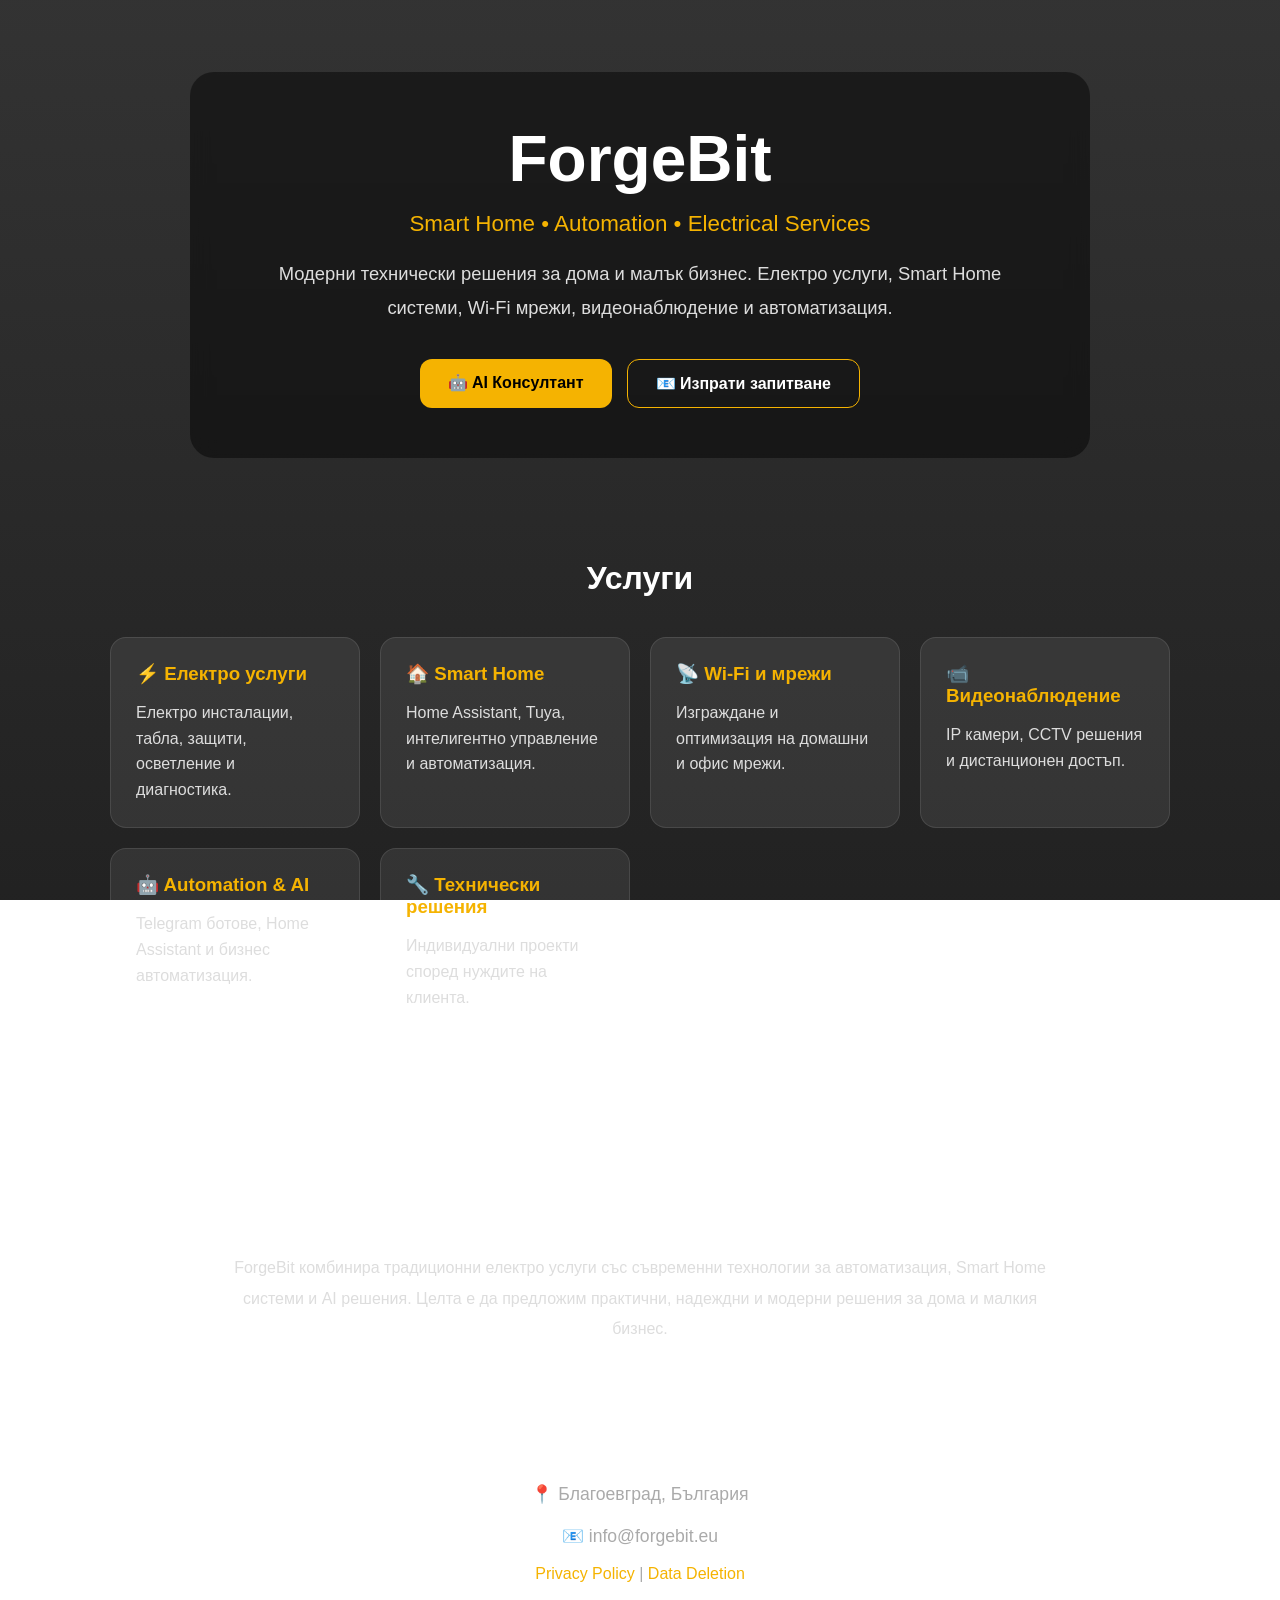
==== index.html @ eea0e87c "Update index.html" ====
<!DOCTYPE html>
<html lang="bg">
<head>
<meta charset="UTF-8">
<meta name="viewport" content="width=device-width, initial-scale=1.0">

<title>ForgeBit - Smart Home, Automation & Electrical Services</title>

<meta name="description" content="Електро услуги, Smart Home, Wi-Fi мрежи, видеонаблюдение и автоматизация в Благоевград и региона.">

<style>

*{
    margin:0;
    padding:0;
    box-sizing:border-box;
}

body{
    font-family:-apple-system,BlinkMacSystemFont,"Segoe UI",Roboto,sans-serif;
    background:
        linear-gradient(
            rgba(15,15,15,0.85),
            rgba(15,15,15,0.92)
        ),
        url("https://images.unsplash.com/photo-1558002038-1055907df827?q=80&w=1600");
    background-size:cover;
    background-position:center;
    background-attachment:fixed;
    color:white;
}

.container{
    max-width:1100px;
    margin:0 auto;
    padding:40px 20px;
}

.hero{
    min-height:50vh;
    display:flex;
    align-items:center;
    justify-content:center;
    text-align:center;
}

.hero-box{
    background:rgba(0,0,0,0.45);
    backdrop-filter:blur(10px);
    padding:50px;
    border-radius:24px;
    max-width:900px;
}

h1{
    font-size:4rem;
    margin-bottom:15px;
}

.subtitle{
    font-size:1.4rem;
    color:#f5b301;
    margin-bottom:20px;
}

.description{
    font-size:1.15rem;
    color:#ddd;
    line-height:1.8;
}

.buttons{
    margin-top:35px;
    display:flex;
    justify-content:center;
    gap:15px;
    flex-wrap:wrap;
}

.btn{
    text-decoration:none;
    padding:14px 28px;
    border-radius:12px;
    font-weight:600;
    transition:0.3s;
}

.btn-primary{
    background:#f5b301;
    color:black;
}

.btn-primary:hover{
    transform:translateY(-2px);
}

.btn-secondary{
    border:1px solid #f5b301;
    color:white;
}

.btn-secondary:hover{
    background:#f5b301;
    color:black;
}

.section{
    padding:70px 0;
}

.section-title{
    text-align:center;
    font-size:2rem;
    margin-bottom:40px;
}

.services-grid{
    display:grid;
    grid-template-columns:repeat(auto-fit,minmax(250px,1fr));
    gap:20px;
}

.card{
    background:rgba(255,255,255,0.08);
    border:1px solid rgba(255,255,255,0.1);
    border-radius:16px;
    padding:25px;
}

.card h3{
    color:#f5b301;
    margin-bottom:15px;
}

.card p{
    color:#ddd;
    line-height:1.6;
}

.about{
    text-align:center;
    max-width:850px;
    margin:auto;
    line-height:1.9;
    color:#ddd;
}

.footer{
    text-align:center;
    padding:50px 0;
    color:#aaa;
}

.footer a{
    color:#f5b301;
    text-decoration:none;
}

.contact{
    font-size:1.1rem;
    margin-top:20px;
}

@media(max-width:768px){

    h1{
        font-size:2.5rem;
    }

    .hero-box{
        padding:30px;
    }

    .subtitle{
        font-size:1.1rem;
    }

}

</style>

</head>
<body>

<div class="container">

    <section class="hero">

        <div class="hero-box">

            <h1>ForgeBit</h1>

            <div class="subtitle">
                Smart Home • Automation • Electrical Services
            </div>

            <div class="description">
                Модерни технически решения за дома и малък бизнес.
                Електро услуги, Smart Home системи, Wi-Fi мрежи,
                видеонаблюдение и автоматизация.
            </div>

            <div class="buttons">

                <a
                    class="btn btn-primary"
                    href="https://t.me/ForgeBitAssistantBot"
                    target="_blank">
                    🤖 AI Консултант
                </a>

                <a
                    class="btn btn-secondary"
                    href="mailto:info@forgebit.eu">
                    📧 Изпрати запитване
                </a>

            </div>

        </div>

    </section>

    <section class="section">

        <h2 class="section-title">Услуги</h2>

        <div class="services-grid">

            <div class="card">
                <h3>⚡ Електро услуги</h3>
                <p>
                    Електро инсталации, табла,
                    защити, осветление и диагностика.
                </p>
            </div>

            <div class="card">
                <h3>🏠 Smart Home</h3>
                <p>
                    Home Assistant, Tuya,
                    интелигентно управление и автоматизация.
                </p>
            </div>

            <div class="card">
                <h3>📡 Wi-Fi и мрежи</h3>
                <p>
                    Изграждане и оптимизация
                    на домашни и офис мрежи.
                </p>
            </div>

            <div class="card">
                <h3>📹 Видеонаблюдение</h3>
                <p>
                    IP камери, CCTV решения
                    и дистанционен достъп.
                </p>
            </div>

            <div class="card">
                <h3>🤖 Automation & AI</h3>
                <p>
                    Telegram ботове,
                    Home Assistant и бизнес автоматизация.
                </p>
            </div>

            <div class="card">
                <h3>🔧 Технически решения</h3>
                <p>
                    Индивидуални проекти
                    според нуждите на клиента.
                </p>
            </div>

        </div>

    </section>

    <section class="section">

        <h2 class="section-title">За ForgeBit</h2>

        <div class="about">

            ForgeBit комбинира традиционни електро услуги
            със съвременни технологии за автоматизация,
            Smart Home системи и AI решения.

            Целта е да предложим практични,
            надеждни и модерни решения
            за дома и малкия бизнес.

        </div>

    </section>

    <div class="footer">

        <div class="contact">
            📍 Благоевград, България
            <br><br>
            📧 info@forgebit.eu
        </div>

        <br>

        <a href="privacy-policy.html">Privacy Policy</a>
        |
        <a href="data-deletion.html">Data Deletion</a>

    </div>

</div>

</body>
</html>
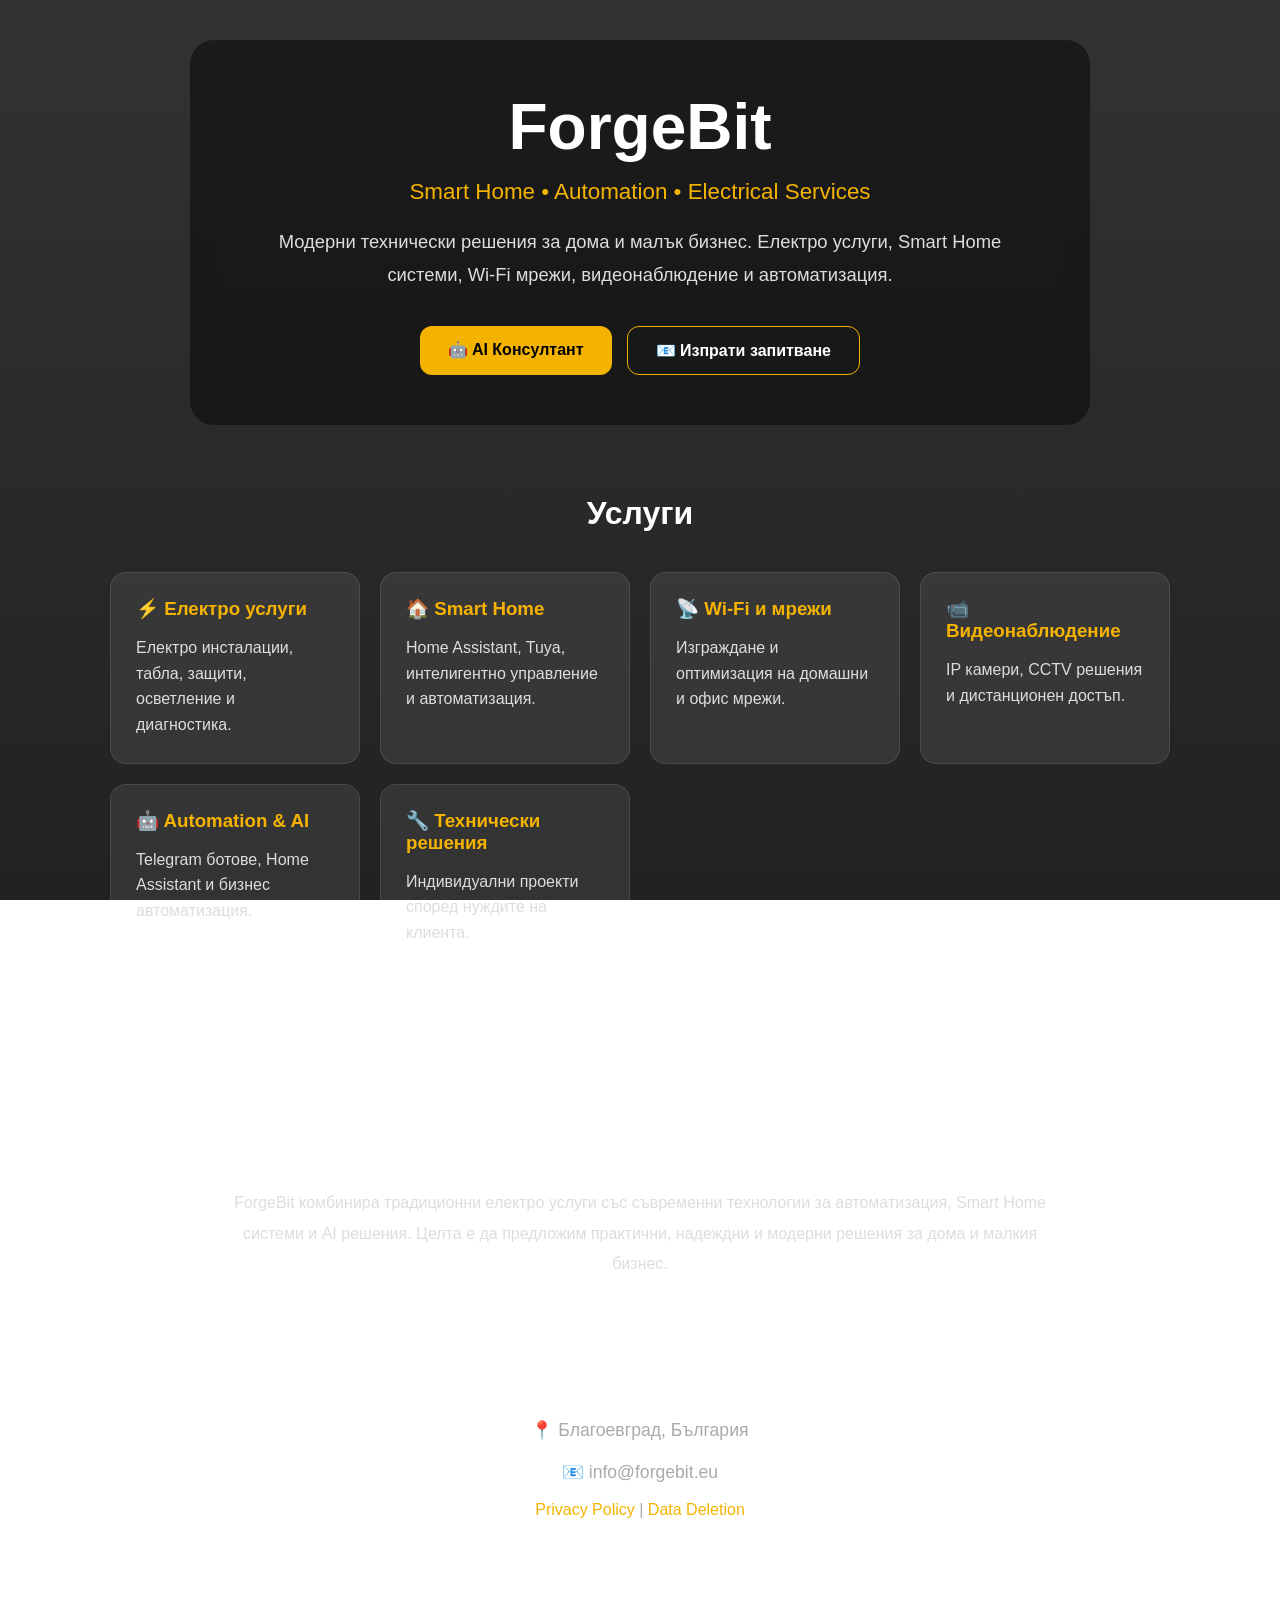
==== commit d718e89b: "Update index.html" ====
--- a/index.html
+++ b/index.html
@@ -37,7 +37,7 @@
 }
 
 .hero{
-    min-height:50vh;
+    min-height:40vh;
     display:flex;
     align-items:center;
     justify-content:center;
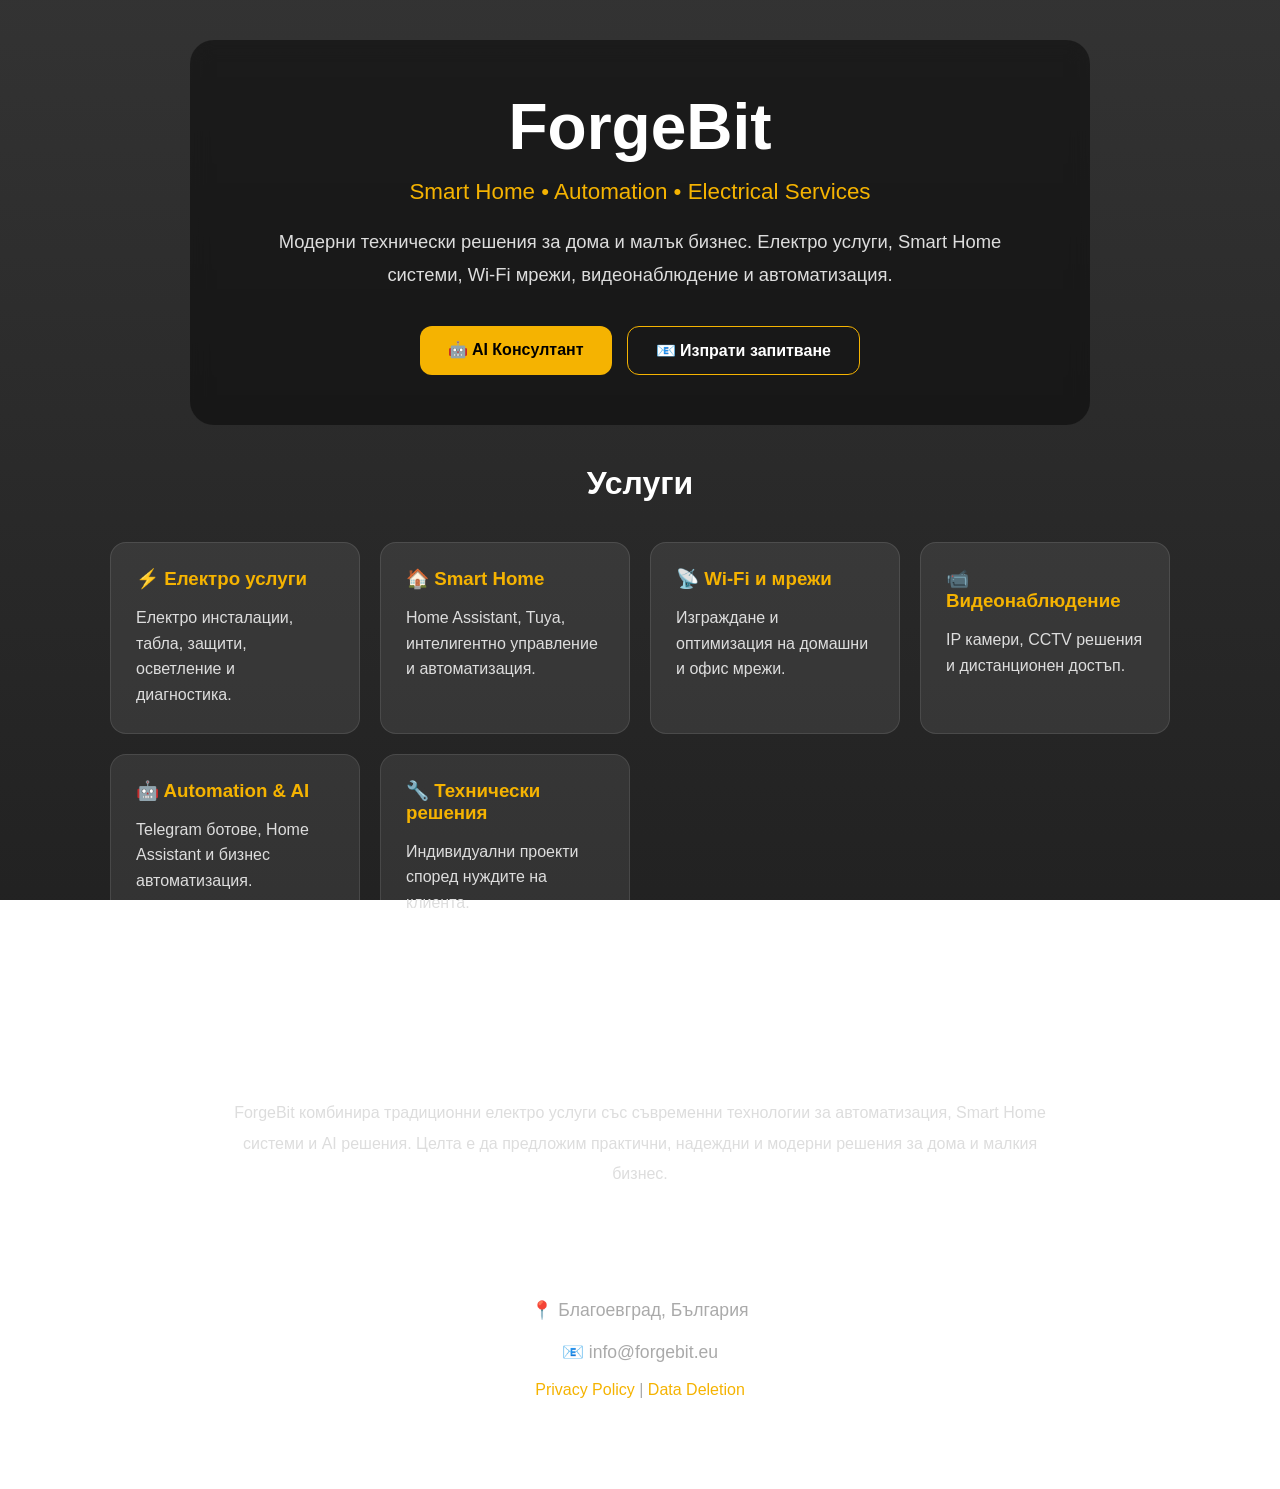
==== commit 5b0268a6: "Update index.html" ====
--- a/index.html
+++ b/index.html
@@ -105,7 +105,7 @@
 }
 
 .section{
-    padding:70px 0;
+    padding:40px 0;
 }
 
 .section-title{
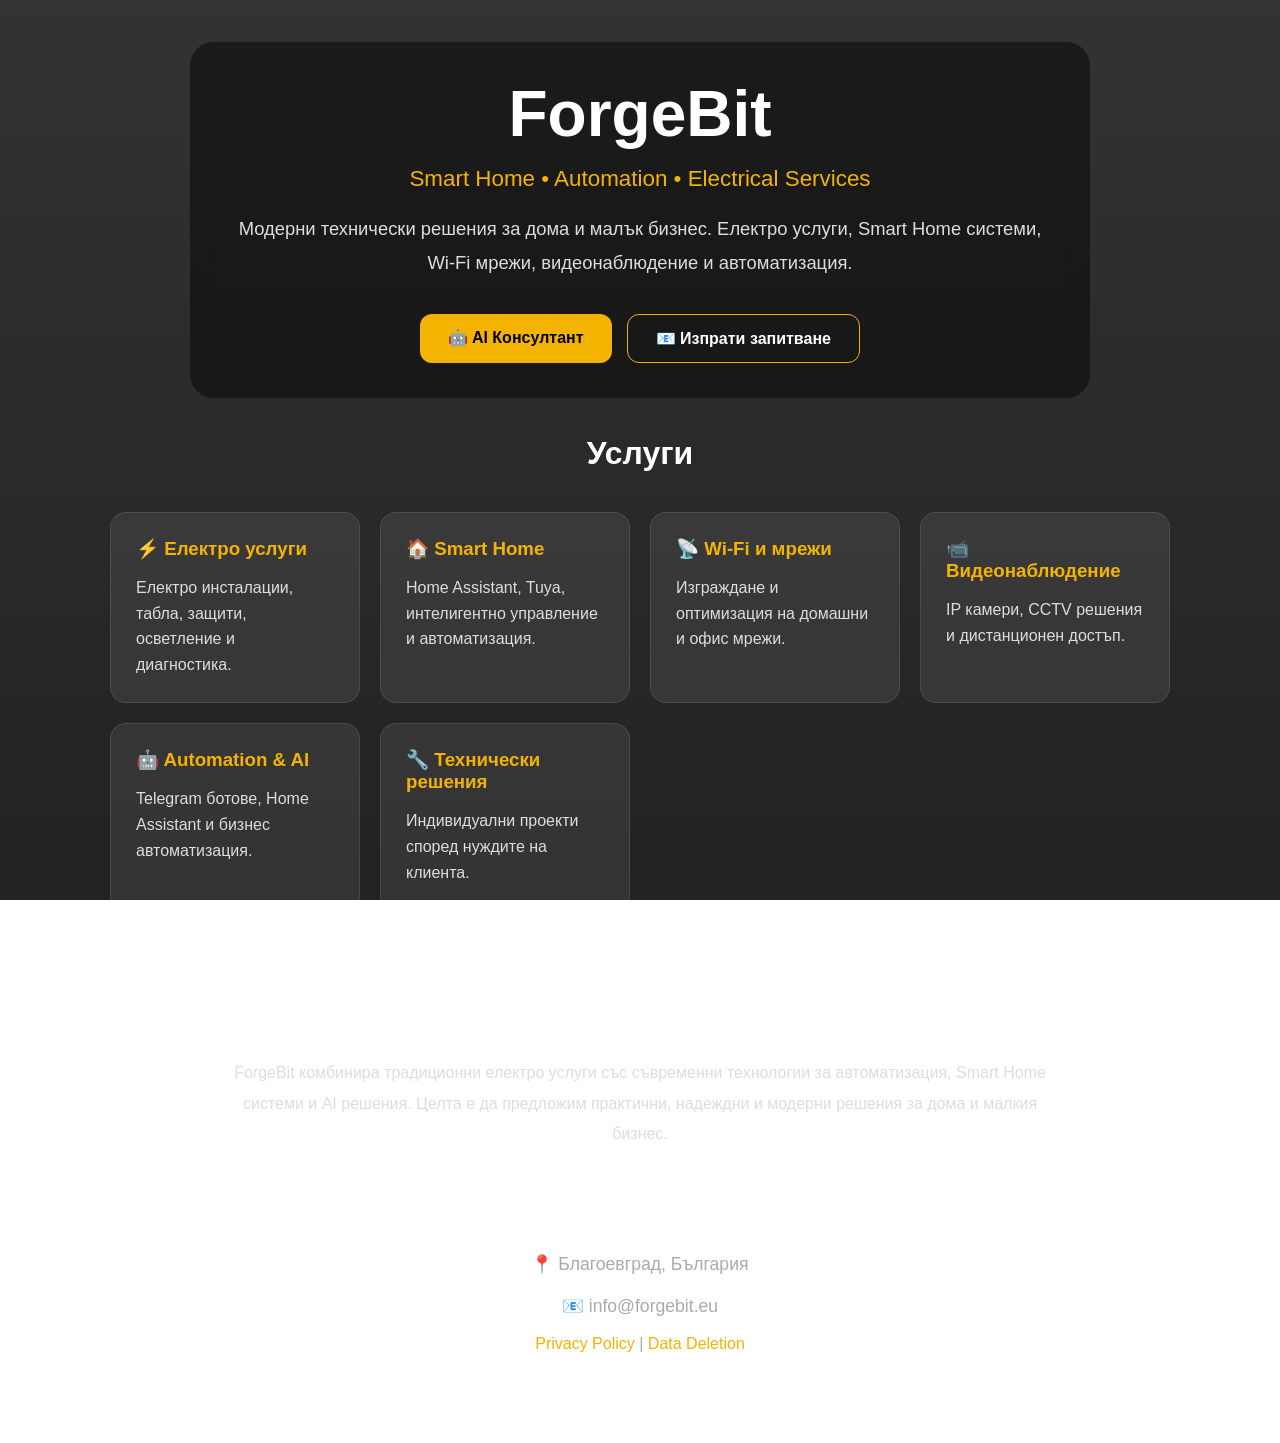
==== commit 3b53c142: "Update index.html" ====
--- a/index.html
+++ b/index.html
@@ -47,7 +47,7 @@
 .hero-box{
     background:rgba(0,0,0,0.45);
     backdrop-filter:blur(10px);
-    padding:50px;
+    padding:35px;
     border-radius:24px;
     max-width:900px;
 }
@@ -105,7 +105,7 @@
 }
 
 .section{
-    padding:40px 0;
+    padding:35px 0;
 }
 
 .section-title{
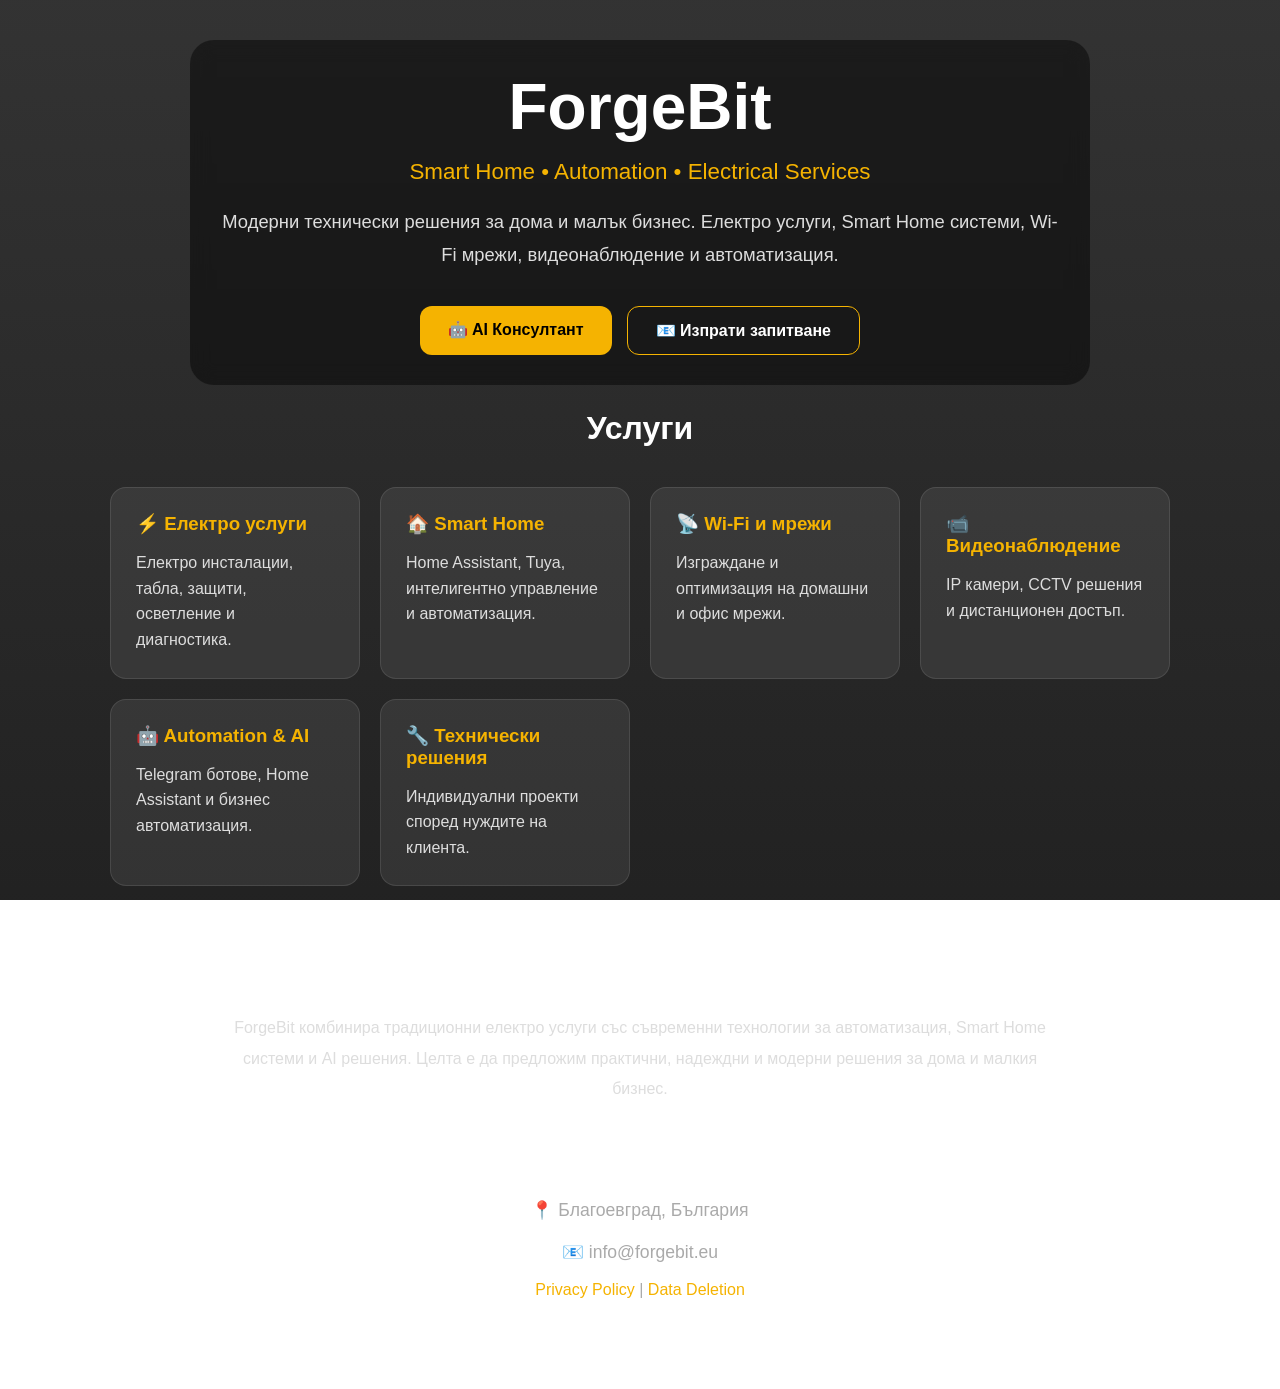
==== commit ceee5778: "Update index.html" ====
--- a/index.html
+++ b/index.html
@@ -37,7 +37,7 @@
 }
 
 .hero{
-    min-height:40vh;
+    min-height:35vh;
     display:flex;
     align-items:center;
     justify-content:center;
@@ -47,7 +47,7 @@
 .hero-box{
     background:rgba(0,0,0,0.45);
     backdrop-filter:blur(10px);
-    padding:35px;
+    padding:30px;
     border-radius:24px;
     max-width:900px;
 }
@@ -105,7 +105,7 @@
 }
 
 .section{
-    padding:35px 0;
+    padding:25px 0;
 }
 
 .section-title{
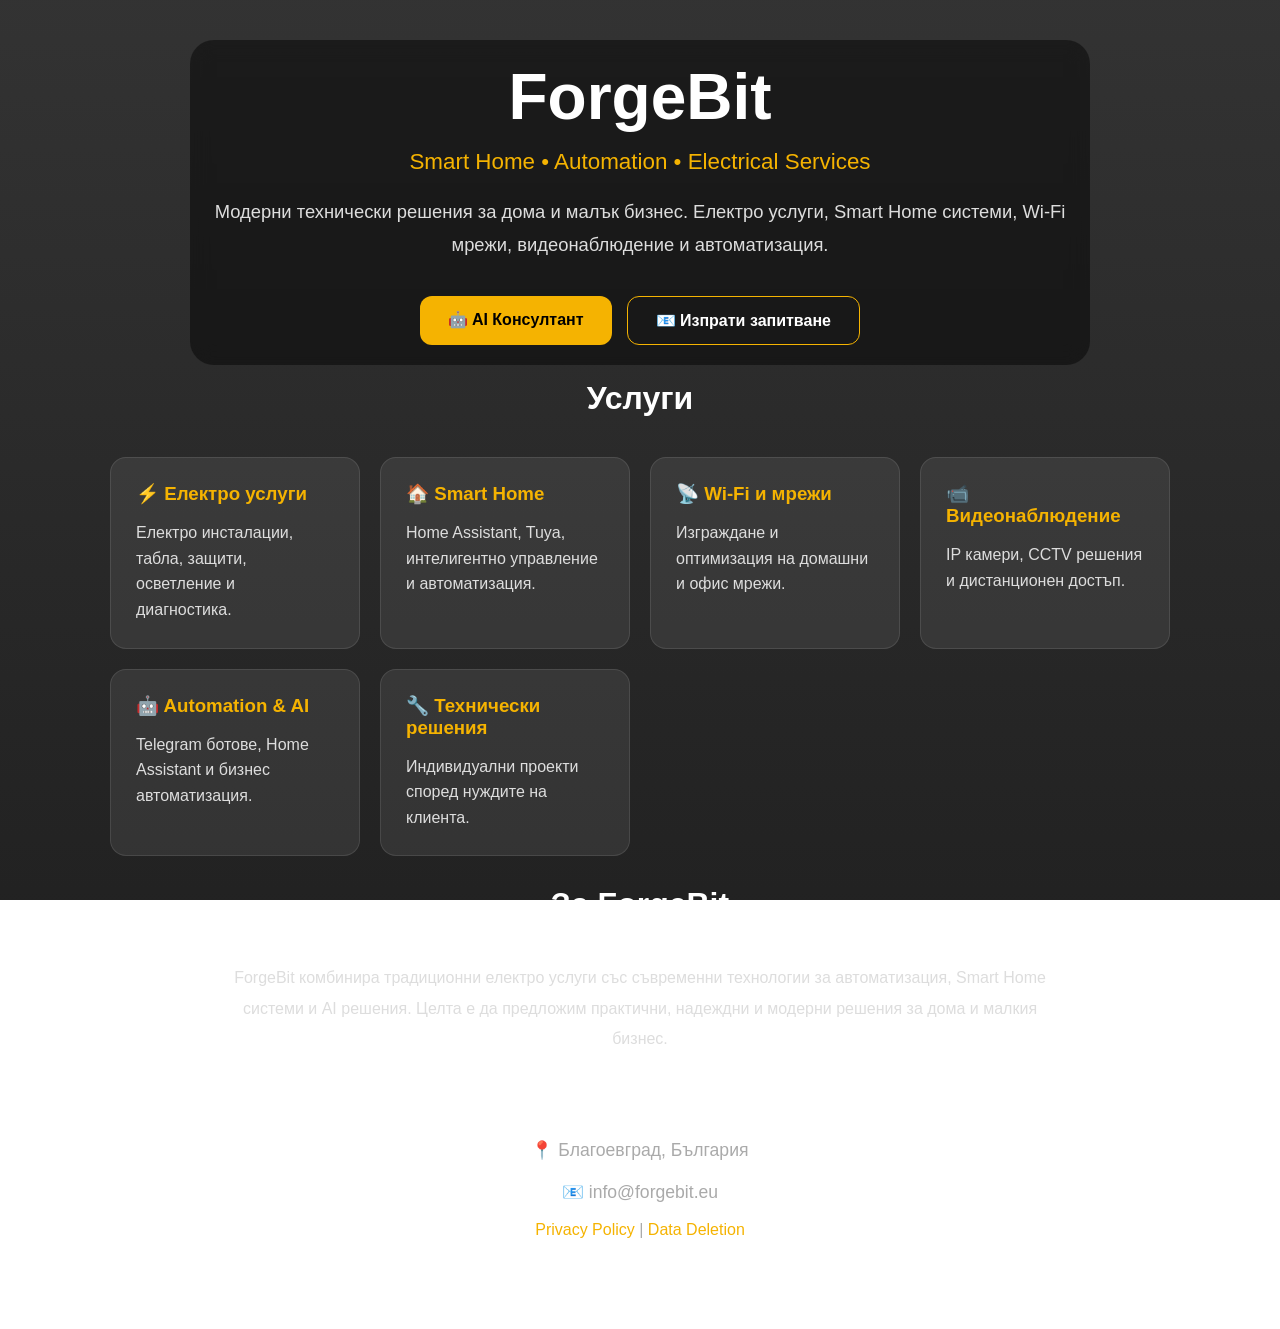
==== commit 9b4fc6f9: "Update index.html" ====
--- a/index.html
+++ b/index.html
@@ -37,7 +37,7 @@
 }
 
 .hero{
-    min-height:35vh;
+    min-height:20vh;
     display:flex;
     align-items:center;
     justify-content:center;
@@ -47,7 +47,7 @@
 .hero-box{
     background:rgba(0,0,0,0.45);
     backdrop-filter:blur(10px);
-    padding:30px;
+    padding:20px;
     border-radius:24px;
     max-width:900px;
 }
@@ -105,7 +105,7 @@
 }
 
 .section{
-    padding:25px 0;
+    padding:15px 0;
 }
 
 .section-title{
